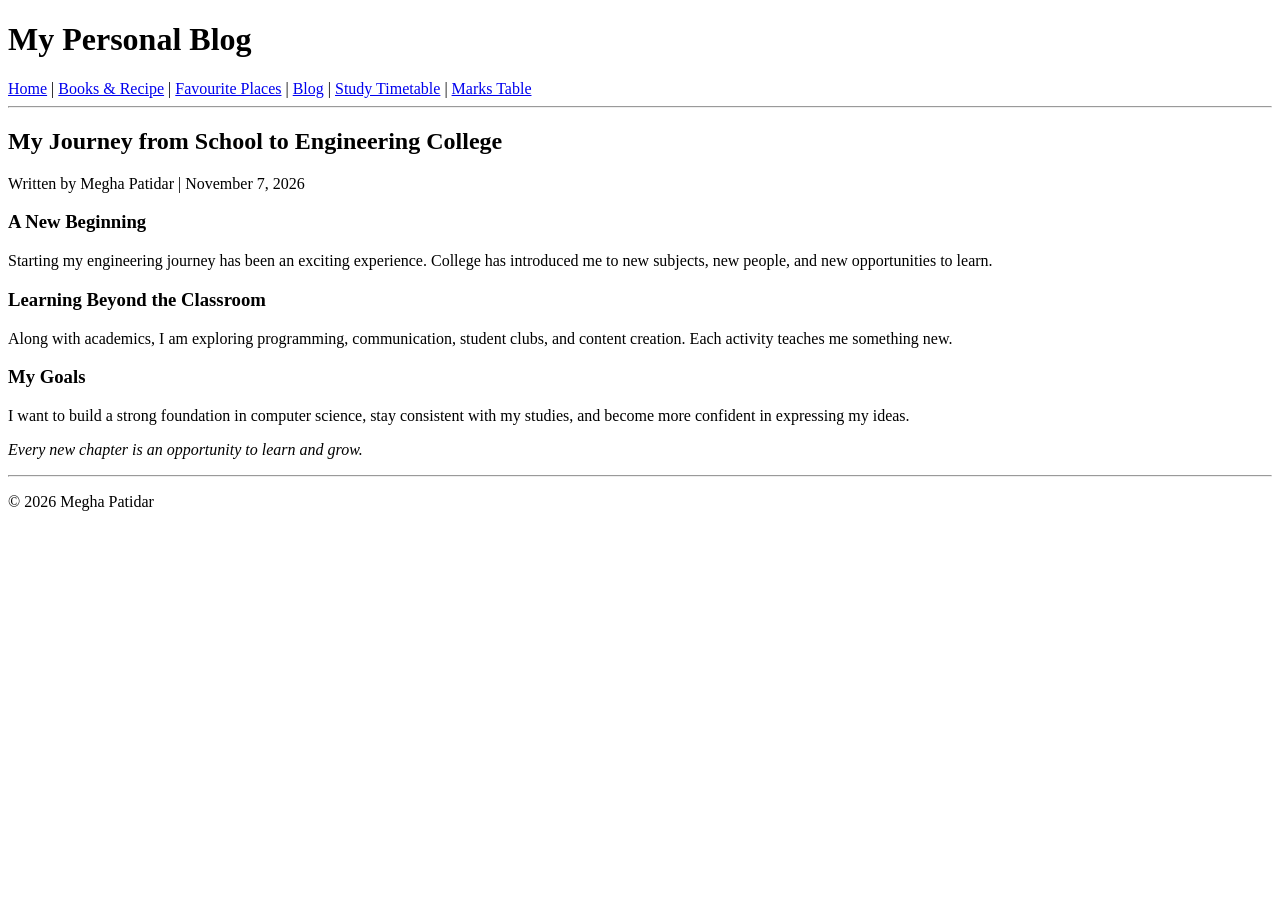
==== blog.html @ 86fb7c97 "Add files via upload" ====
<!DOCTYPE html>
<head>
    <title>My Blog</title>
</head>
<body>

<header>
    <h1>My Personal Blog</h1>

    <nav>
        <a href="index.html">Home</a> |
        <a href="books-recipe.html">Books & Recipe</a> |
        <a href="places.html">Favourite Places</a> |
        <a href="blog.html">Blog</a> |
        <a href="timetable.html">Study Timetable</a> |
        <a href="marks.html">Marks Table</a>
    </nav>
    <hr>
</header>

<main>

    <article>

        <header>
            <h2>My Journey from School to Engineering College</h2>

            <p>
                Written by Megha Patidar |
                <time datetime="2026-11-07">November 7, 2026</time>
            </p>
        </header>

        <section>
            <h3>A New Beginning</h3>

            <p>Starting my engineering journey has been an exciting experience. College has introduced me to new subjects, new people, and new opportunities to learn.</p>
        </section>

        <section>
            <h3>Learning Beyond the Classroom</h3>

            <p>Along with academics, I am exploring programming, communication, student clubs, and content creation. Each activity teaches me something new.</p>
        </section>

        <section>
            <h3>My Goals</h3>

            <p>I want to build a strong foundation in computer science, stay consistent with my studies, and become more confident in expressing my ideas.</p>
        </section>

        <footer>
            <p><em>Every new chapter is an opportunity to learn and grow.</em></p>
        </footer>

    </article>

</main>

<footer>
    <hr>
    <p>&copy; 2026 Megha Patidar</p>
</footer>

</body>
</html>
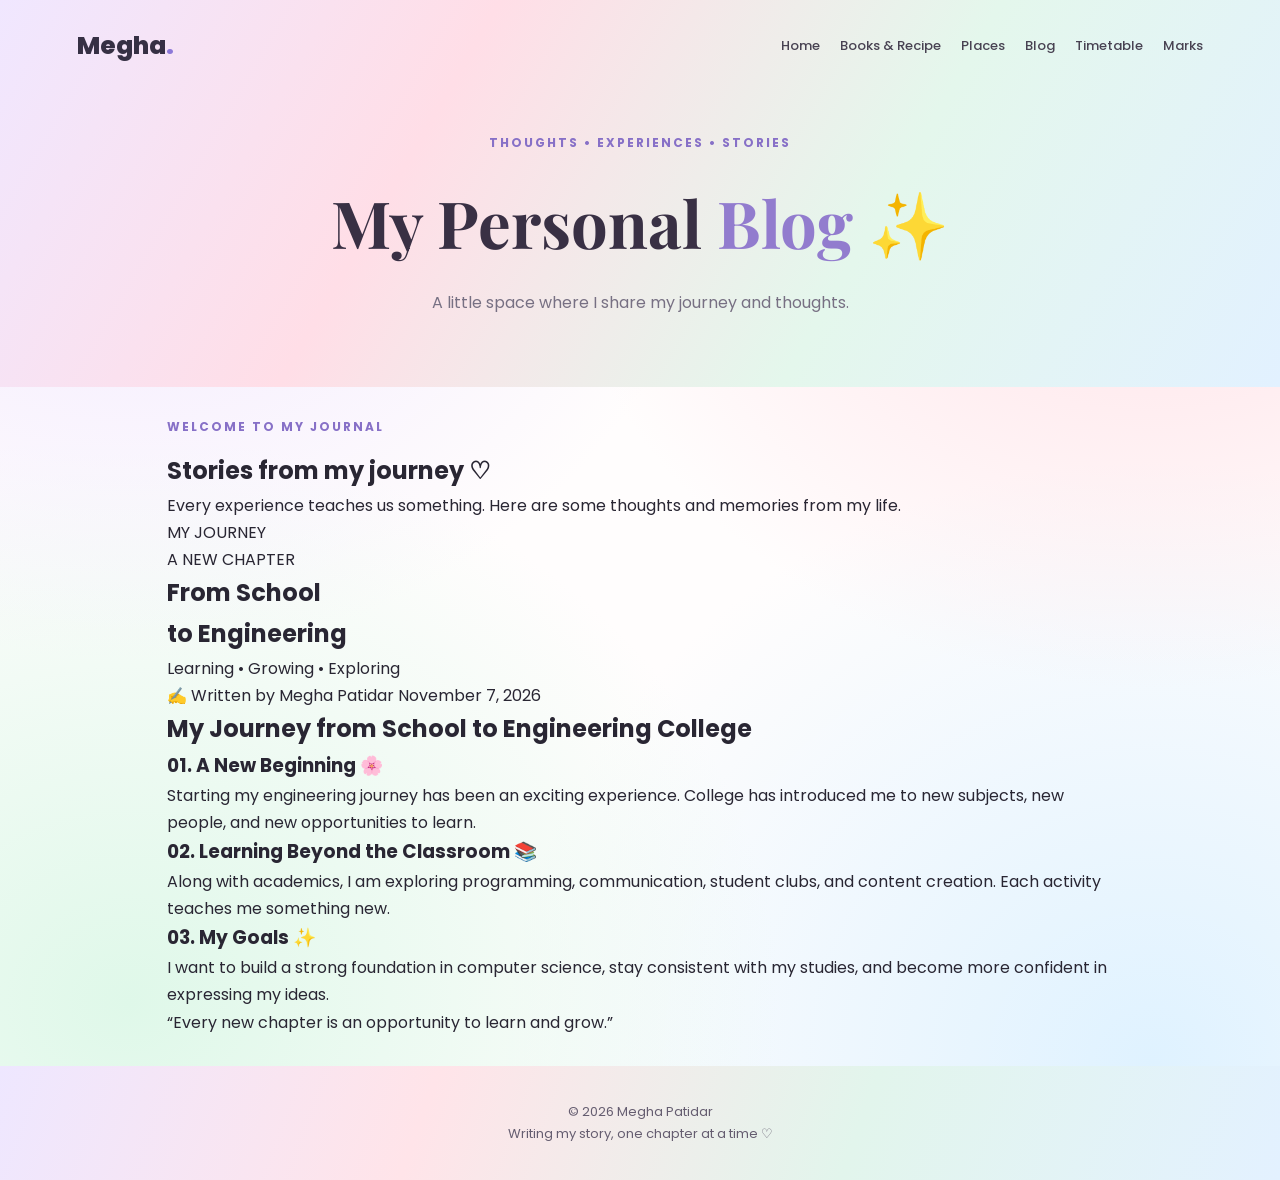
==== commit 2288e691: "blog.html" ====
--- a/blog.html
+++ b/blog.html
@@ -1,66 +1,108 @@
+
 <!DOCTYPE html>
+<html lang="en">
 <head>
-    <title>My Blog</title>
+    <meta charset="UTF-8">
+    <meta name="viewport" content="width=device-width, initial-scale=1.0">
+    <title>My Blog | Megha Patidar</title>
+    <link rel="stylesheet" href="style.css">
 </head>
+
 <body>
 
-<header>
-    <h1>My Personal Blog</h1>
+<header class="page-hero">
+    <nav class="navbar">
+        <a class="logo" href="index.html">Megha<span>.</span></a>
 
-    <nav>
-        <a href="index.html">Home</a> |
-        <a href="books-recipe.html">Books & Recipe</a> |
-        <a href="places.html">Favourite Places</a> |
-        <a href="blog.html">Blog</a> |
-        <a href="timetable.html">Study Timetable</a> |
-        <a href="marks.html">Marks Table</a>
+        <div class="nav-links">
+            <a href="index.html">Home</a>
+            <a href="books-recipe.html">Books & Recipe</a>
+            <a href="places.html">Places</a>
+            <a href="blog.html">Blog</a>
+            <a href="timetable.html">Timetable</a>
+            <a href="marks.html">Marks</a>
+        </div>
     </nav>
-    <hr>
+
+    <div class="page-heading">
+        <p class="eyebrow">THOUGHTS • EXPERIENCES • STORIES</p>
+        <h1>My Personal <span>Blog</span> ✨</h1>
+        <p>A little space where I share my journey and thoughts.</p>
+    </div>
 </header>
 
-<main>
+<main class="container">
 
-    <article>
+    <section class="blog-intro">
+        <p class="eyebrow">WELCOME TO MY JOURNAL</p>
+        <h2>Stories from my journey ♡</h2>
+        <p>
+            Every experience teaches us something.
+            Here are some thoughts and memories from my life.
+        </p>
+    </section>
 
-        <header>
+    <article class="blog-article">
+
+        <div class="blog-cover">
+            <span>MY JOURNEY</span>
+            <div class="blog-cover-title">
+                <p>A NEW CHAPTER</p>
+                <h2>From School<br>to Engineering</h2>
+                <span>Learning • Growing • Exploring</span>
+            </div>
+        </div>
+
+        <div class="blog-content">
+
+            <div class="blog-meta">
+                <span>✍️ Written by Megha Patidar</span>
+                <time datetime="2026-11-07">November 7, 2026</time>
+            </div>
+
             <h2>My Journey from School to Engineering College</h2>
 
-            <p>
-                Written by Megha Patidar |
-                <time datetime="2026-11-07">November 7, 2026</time>
-            </p>
-        </header>
+            <section class="blog-section">
+                <h3>01. A New Beginning 🌸</h3>
+                <p>
+                    Starting my engineering journey has been an
+                    exciting experience. College has introduced me
+                    to new subjects, new people, and new opportunities
+                    to learn.
+                </p>
+            </section>
 
-        <section>
-            <h3>A New Beginning</h3>
+            <section class="blog-section">
+                <h3>02. Learning Beyond the Classroom 📚</h3>
+                <p>
+                    Along with academics, I am exploring programming,
+                    communication, student clubs, and content creation.
+                    Each activity teaches me something new.
+                </p>
+            </section>
 
-            <p>Starting my engineering journey has been an exciting experience. College has introduced me to new subjects, new people, and new opportunities to learn.</p>
-        </section>
+            <section class="blog-section">
+                <h3>03. My Goals ✨</h3>
+                <p>
+                    I want to build a strong foundation in computer
+                    science, stay consistent with my studies, and
+                    become more confident in expressing my ideas.
+                </p>
+            </section>
 
-        <section>
-            <h3>Learning Beyond the Classroom</h3>
+            <blockquote class="blog-quote">
+                “Every new chapter is an opportunity to learn and grow.”
+            </blockquote>
 
-            <p>Along with academics, I am exploring programming, communication, student clubs, and content creation. Each activity teaches me something new.</p>
-        </section>
-
-        <section>
-            <h3>My Goals</h3>
-
-            <p>I want to build a strong foundation in computer science, stay consistent with my studies, and become more confident in expressing my ideas.</p>
-        </section>
-
-        <footer>
-            <p><em>Every new chapter is an opportunity to learn and grow.</em></p>
-        </footer>
-
+        </div>
     </article>
 
 </main>
 
 <footer>
-    <hr>
-    <p>&copy; 2026 Megha Patidar</p>
+    <p>© 2026 Megha Patidar</p>
+    <p>Writing my story, one chapter at a time ♡</p>
 </footer>
 
 </body>
-</html>+</html>
--- a/style.css
+++ b/style.css
@@ -0,0 +1,605 @@
+
+@import url('https://fonts.googleapis.com/css2?family=Poppins:wght@400;500;600;700;800&family=Playfair+Display:wght@600;700&display=swap');
+
+:root {
+    --purple: #8c78d8;
+    --pink: #f3aebc;
+    --blue: #9bcbea;
+    --mint: #bcebd7;
+    --text: #292633;
+    --muted: #6d6878;
+}
+
+* {
+    margin: 0;
+    padding: 0;
+    box-sizing: border-box;
+}
+
+html {
+    scroll-behavior: smooth;
+}
+
+body {
+    font-family: 'Poppins', sans-serif;
+    color: var(--text);
+    line-height: 1.7;
+    background:
+        radial-gradient(ellipse at 10% 5%, #f0e6ff, transparent 38%),
+        radial-gradient(ellipse at 90% 10%, #ffdee4, transparent 38%),
+        radial-gradient(ellipse at 10% 85%, #dff8e9, transparent 40%),
+        radial-gradient(ellipse at 90% 90%, #dff2ff, transparent 40%),
+        #fffdfd;
+}
+
+/* NAVIGATION */
+
+.hero {
+    min-height: 600px;
+    padding: 25px 6%;
+    position: relative;
+    overflow: hidden;
+    background:
+        linear-gradient(120deg,
+        rgba(238,229,255,.85),
+        rgba(255,221,228,.78),
+        rgba(224,248,239,.8),
+        rgba(222,240,255,.85));
+}
+
+.navbar {
+    display: flex;
+    justify-content: space-between;
+    align-items: center;
+    flex-wrap: wrap;
+    gap: 20px;
+    max-width: 1250px;
+    margin: auto;
+}
+
+.logo {
+    font-size: 25px;
+    font-weight: 800;
+    color: #363044;
+    text-decoration: none;
+}
+
+.logo span {
+    color: var(--purple);
+}
+
+.nav-links {
+    display: flex;
+    flex-wrap: wrap;
+    gap: 20px;
+}
+
+.nav-links a {
+    text-decoration: none;
+    color: #484252;
+    font-size: 13px;
+    font-weight: 500;
+    transition: .3s;
+}
+
+.nav-links a:hover {
+    color: var(--purple);
+}
+
+/* HERO CONTENT */
+
+.hero-content {
+    max-width: 850px;
+    margin: 110px auto 70px;
+    position: relative;
+    z-index: 1;
+}
+
+.eyebrow {
+    color: #8770c7;
+    font-size: 12px;
+    font-weight: 700;
+    letter-spacing: 2px;
+    margin-bottom: 14px;
+}
+
+.hero-content h1 {
+    font-family: 'Playfair Display', serif;
+    font-size: clamp(42px, 7vw, 76px);
+    line-height: 1.2;
+    color: #302b38;
+    margin-bottom: 12px;
+}
+
+.hero-content h1 span {
+    color: #927cce;
+}
+
+.hero-content h2 {
+    font-size: 20px;
+    font-weight: 500;
+    color: #645b72;
+}
+
+.hero-description {
+    max-width: 550px;
+    color: var(--muted);
+    margin: 18px 0 28px;
+}
+
+.primary-btn {
+    display: inline-block;
+    padding: 13px 28px;
+    border-radius: 30px;
+    background: linear-gradient(110deg, #a48be6, #efb0c1);
+    color: white;
+    text-decoration: none;
+    font-size: 14px;
+    font-weight: 600;
+    box-shadow: 0 8px 22px rgba(150,120,200,.2);
+    transition: .3s;
+}
+
+.primary-btn:hover {
+    transform: translateY(-4px);
+    box-shadow: 0 12px 25px rgba(150,120,200,.3);
+}
+
+/* MAIN SECTIONS */
+
+.container {
+    max-width: 1100px;
+    margin: auto;
+    padding: 30px 6%;
+}
+
+.section {
+    padding: 55px 0;
+    border-bottom: 1px solid rgba(150,130,180,.16);
+}
+
+.section h2 {
+    font-family: 'Playfair Display', serif;
+    font-size: 34px;
+    color: #393044;
+    margin-bottom: 20px;
+}
+
+.section > p:not(.eyebrow) {
+    color: var(--muted);
+    margin-bottom: 15px;
+}
+
+/* GLASS CARDS */
+
+.cards {
+    display: grid;
+    grid-template-columns: repeat(auto-fit, minmax(210px, 1fr));
+    gap: 20px;
+}
+
+.card {
+    background: rgba(255,255,255,.55);
+    backdrop-filter: blur(15px);
+    -webkit-backdrop-filter: blur(15px);
+    border: 1px solid rgba(255,255,255,.85);
+    border-radius: 22px;
+    padding: 25px;
+    box-shadow: 0 8px 28px rgba(120,100,150,.08);
+    transition: .3s ease;
+}
+
+.card:hover {
+    transform: translateY(-7px);
+    box-shadow: 0 15px 30px rgba(120,100,150,.15);
+    border-color: #d8c9f5;
+}
+
+.card h3 {
+    font-size: 17px;
+    color: #51466a;
+    margin-bottom: 8px;
+}
+
+.card p {
+    color: var(--muted);
+    font-size: 14px;
+}
+
+/* GOALS */
+
+.goals {
+    background: linear-gradient(120deg,
+        rgba(238,228,255,.55),
+        rgba(255,224,231,.55),
+        rgba(222,246,237,.55));
+    padding: 35px;
+    border-radius: 25px;
+    margin: 35px 0;
+    border: 1px solid white;
+}
+
+/* FOOTER */
+
+footer {
+    text-align: center;
+    padding: 35px 15px;
+    background: linear-gradient(110deg,
+        #eee7ff, #ffe4e9, #e2f5ec, #e3f1ff);
+    color: #655d70;
+    font-size: 13px;
+}
+
+/* MOBILE RESPONSIVE */
+
+@media (max-width: 650px) {
+    .hero {
+        padding: 22px 5%;
+        min-height: 540px;
+    }
+
+    .navbar {
+        justify-content: center;
+    }
+
+    .nav-links {
+        justify-content: center;
+        gap: 12px;
+    }
+
+    .hero-content {
+        margin: 85px auto 55px;
+        text-align: center;
+    }
+
+    .hero-description {
+        margin: 20px auto;
+    }
+
+    .section h2 {
+        font-size: 28px;
+    }
+
+    .container {
+        padding: 20px 6%;
+    }
+
+    .goals {
+        padding: 25px;
+    }
+}
+
+
+/* BOOKS AND RECIPE PAGE */
+
+.page-hero {
+    padding: 25px 6% 55px;
+    background: linear-gradient(120deg,
+        #f0e7ff, #ffdee7, #e4f7ec, #e2f1ff);
+}
+
+.page-heading {
+    text-align: center;
+    padding: 65px 10px 15px;
+}
+
+.page-heading h1 {
+    font-family: 'Playfair Display', serif;
+    font-size: clamp(38px, 6vw, 65px);
+    color: #393044;
+}
+
+.page-heading h1 span {
+    color: #927cce;
+}
+
+.page-heading > p:last-child {
+    color: #777083;
+    margin-top: 12px;
+}
+
+.book-grid {
+    display: grid;
+    grid-template-columns: repeat(auto-fit, minmax(260px, 1fr));
+    gap: 25px;
+}
+
+.book-card {
+    background: rgba(255,255,255,.7);
+    border: 1px solid white;
+    border-radius: 22px;
+    overflow: hidden;
+    box-shadow: 0 8px 25px rgba(130,100,160,.09);
+    transition: .3s;
+}
+
+.book-card:hover {
+    transform: translateY(-6px);
+    box-shadow: 0 15px 30px rgba(130,100,160,.16);
+}
+
+.book-cover {
+    width: 100%;
+    height: 290px;
+    object-fit: contain;
+    padding: 18px;
+    background: linear-gradient(135deg,#eee6ff,#ffe8ed);
+}
+
+.book-info {
+    padding: 22px;
+}
+
+.book-info h3 {
+    font-family: 'Playfair Display', serif;
+    font-size: 23px;
+    margin: 12px 0 5px;
+}
+
+.book-info p {
+    color: #777083;
+    font-size: 14px;
+}
+
+.book-info .author {
+    color: #917cc5;
+    font-weight: 600;
+    margin-bottom: 12px;
+}
+
+.book-tag {
+    display: inline-block;
+    background: #eee6ff;
+    color: #8067bc;
+    padding: 5px 12px;
+    border-radius: 20px;
+    font-size: 11px;
+}
+
+.pink-tag {
+    background: #ffe4eb;
+    color: #c07891;
+}
+
+/* RECIPE */
+
+.recipe-card {
+    background: rgba(255,255,255,.7);
+    border: 1px solid white;
+    border-radius: 25px;
+    overflow: hidden;
+    box-shadow: 0 10px 30px rgba(130,100,160,.09);
+}
+
+.recipe-photo {
+    position: relative;
+    background: #f5eafa;
+}
+
+.recipe-photo img {
+    width: 100%;
+    height: 330px;
+    object-fit: cover;
+    display: block;
+}
+
+.photo-caption {
+    padding: 13px 20px;
+    color: #806caa;
+    font-size: 13px;
+    text-align: center;
+}
+
+.recipe-content {
+    padding: 25px 30px 10px;
+}
+
+.recipe-content h3 {
+    font-family: 'Playfair Display', serif;
+    font-size: 27px;
+}
+
+.recipe-content p {
+    color: #777083;
+    font-size: 14px;
+}
+
+.recipe-details {
+    display: flex;
+    flex-wrap: wrap;
+    gap: 12px;
+    margin-top: 18px;
+}
+
+.recipe-details span {
+    background: #f0e9ff;
+    color: #8067bc;
+    padding: 7px 14px;
+    border-radius: 20px;
+    font-size: 12px;
+}
+
+.recipe-columns {
+    display: grid;
+    grid-template-columns: 1fr 1.4fr;
+    gap: 25px;
+    padding: 25px 30px 35px;
+}
+
+.recipe-list {
+    background: linear-gradient(140deg,#f1eaff,#fff0f3);
+    border-radius: 18px;
+    padding: 23px;
+}
+
+.steps-list {
+    background: linear-gradient(140deg,#e9f7f0,#eaf3ff);
+}
+
+.recipe-list h3 {
+    margin-bottom: 15px;
+    color: #65547e;
+}
+
+.recipe-list ul,
+.recipe-list ol {
+    padding-left: 22px;
+    color: #6d6878;
+    font-size: 14px;
+}
+
+.recipe-list li {
+    margin-bottom: 9px;
+}
+
+@media(max-width:650px) {
+    .recipe-columns {
+        grid-template-columns: 1fr;
+        padding: 20px;
+    }
+
+    .recipe-content {
+        padding: 22px;
+    }
+
+    .recipe-photo img {
+        height: 240px;
+    }
+
+    .book-cover {
+        height: 260px;
+    }
+
+    .page-heading {
+        padding-top: 45px;
+    }
+}
+
+
+/* FAVOURITE PLACES PAGE */
+
+.places-grid {
+    display: grid;
+    grid-template-columns: repeat(auto-fit, minmax(260px, 1fr));
+    gap: 25px;
+    margin-top: 30px;
+}
+
+.place-card {
+    background: rgba(255,255,255,.72);
+    border: 1px solid white;
+    border-radius: 23px;
+    overflow: hidden;
+    box-shadow: 0 9px 28px rgba(130,100,160,.09);
+    transition: .3s ease;
+}
+
+.place-card:hover {
+    transform: translateY(-8px);
+    box-shadow: 0 16px 35px rgba(130,100,160,.16);
+}
+
+.place-image {
+    height: 230px;
+    position: relative;
+    overflow: hidden;
+    background: linear-gradient(120deg,#eee4ff,#ffe3e9,#e2f6ec);
+}
+
+.place-image img {
+    width: 100%;
+    height: 100%;
+    object-fit: cover;
+    display: block;
+    transition: transform .5s ease;
+}
+
+.place-card:hover .place-image img {
+    transform: scale(1.06);
+}
+
+.place-number {
+    position: absolute;
+    top: 15px;
+    left: 15px;
+    background: rgba(255,255,255,.85);
+    color: #816bc0;
+    padding: 6px 13px;
+    border-radius: 20px;
+    font-size: 12px;
+    font-weight: 700;
+}
+
+.place-info {
+    padding: 23px;
+}
+
+.place-tag {
+    display: inline-block;
+    background: #eee7ff;
+    color: #8067bc;
+    padding: 6px 12px;
+    border-radius: 20px;
+    font-size: 11px;
+}
+
+.pink-place-tag {
+    background: #ffe6ec;
+    color: #c07891;
+}
+
+.mint-place-tag {
+    background: #e1f5eb;
+    color: #538e76;
+}
+
+.place-info h3 {
+    font-family: 'Playfair Display', serif;
+    font-size: 25px;
+    margin: 13px 0 2px;
+    color: #393044;
+}
+
+.place-location {
+    color: #9b83c8;
+    font-size: 12px;
+    font-weight: 600;
+    margin-bottom: 12px;
+}
+
+.place-info > p:last-child {
+    color: #777083;
+    font-size: 13px;
+}
+
+.travel-note {
+    margin: 45px 0;
+    padding: 40px 25px;
+    text-align: center;
+    border-radius: 25px;
+    background: linear-gradient(120deg,
+        #eee5ff, #ffe3e9, #e2f6ec, #e2f1ff);
+    border: 1px solid white;
+}
+
+.travel-note h2 {
+    font-family: 'Playfair Display', serif;
+    font-size: clamp(23px, 4vw, 34px);
+    color: #51436e;
+    margin: 10px 0;
+}
+
+.travel-note > p:last-child {
+    color: #777083;
+    font-size: 14px;
+}
+
+@media(max-width:650px) {
+    .places-grid {
+        grid-template-columns: 1fr;
+    }
+
+    .place-image {
+        height: 240px;
+    }
+}
